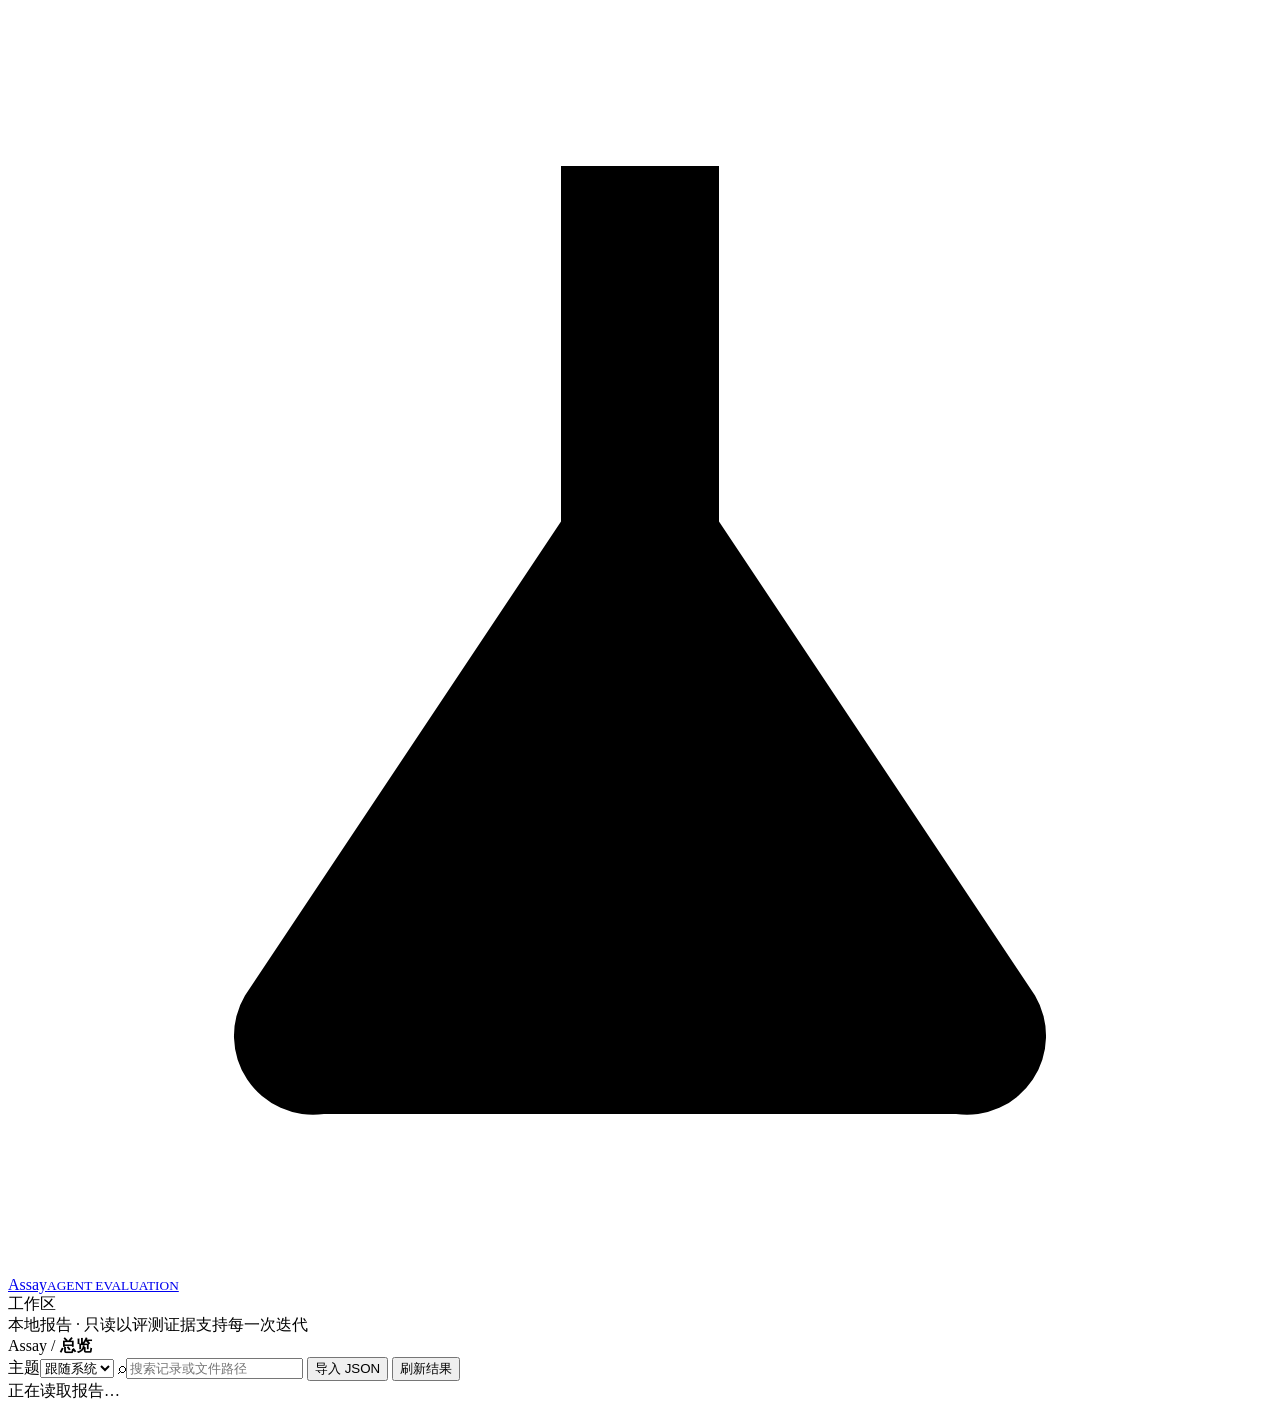
==== assay-dashboard/src/main/resources/io/assay/web/index.html @ 0c1b2a30 "refactor: split CLI and dashboard modules - add assay-dashboard and assay-cli - move web assets and " ====
<!doctype html>
<html lang="zh-CN">
<head>
  <meta charset="utf-8">
  <meta name="viewport" content="width=device-width, initial-scale=1">
  <title>Assay · 评测工作台</title>
  <script src="/theme.js"></script>
  <link rel="stylesheet" href="/theme.css">
  <link rel="stylesheet" href="/style.css">
  <script src="/dashboard-core.js" defer></script>
  <script src="/app.js" defer></script>
</head>
<body>
  <aside class="sidebar">
    <a class="brand" href="#overview" aria-label="Assay 总览">
      <svg viewBox="0 0 32 32" aria-hidden="true"><path d="M12 4h8M14 4v9L6 25a2 2 0 0 0 2 3h16a2 2 0 0 0 2-3l-8-12V4M10 20h12"/></svg>
      <span>Assay<small>AGENT EVALUATION</small></span>
    </a>
    <div class="nav-caption">工作区</div>
    <nav id="navigation" aria-label="主要导航"></nav>
    <div class="sidebar-footer"><span class="live-dot"></span> 本地报告 · 只读<span class="footer-note">以评测证据支持每一次迭代</span></div>
  </aside>
  <div class="shell">
    <header class="topbar">
      <div class="breadcrumb">Assay <span>/</span> <strong id="section-label">总览</strong></div>
      <div class="top-actions">
        <label class="theme-picker">主题<select id="theme-select" aria-label="界面主题"><option value="system">跟随系统</option><option value="light">浅色</option><option value="dark">深色</option></select></label>
        <label class="search"><span aria-hidden="true">⌕</span><input id="global-search" type="search" placeholder="搜索记录或文件路径" aria-label="搜索记录或文件路径"></label>
        <button class="button secondary" id="import-button">导入 JSON</button>
        <button class="button primary" id="refresh-button">刷新结果</button>
        <input id="file-input" type="file" accept=".json,application/json" multiple hidden>
      </div>
    </header>
    <main id="view"><div class="empty" role="status">正在读取报告…</div></main>
    <footer class="workspace-source"><span id="source-path"></span><span id="refresh-time"></span></footer>
  </div>
  <div id="toast" role="status" hidden></div>
</body>
</html>
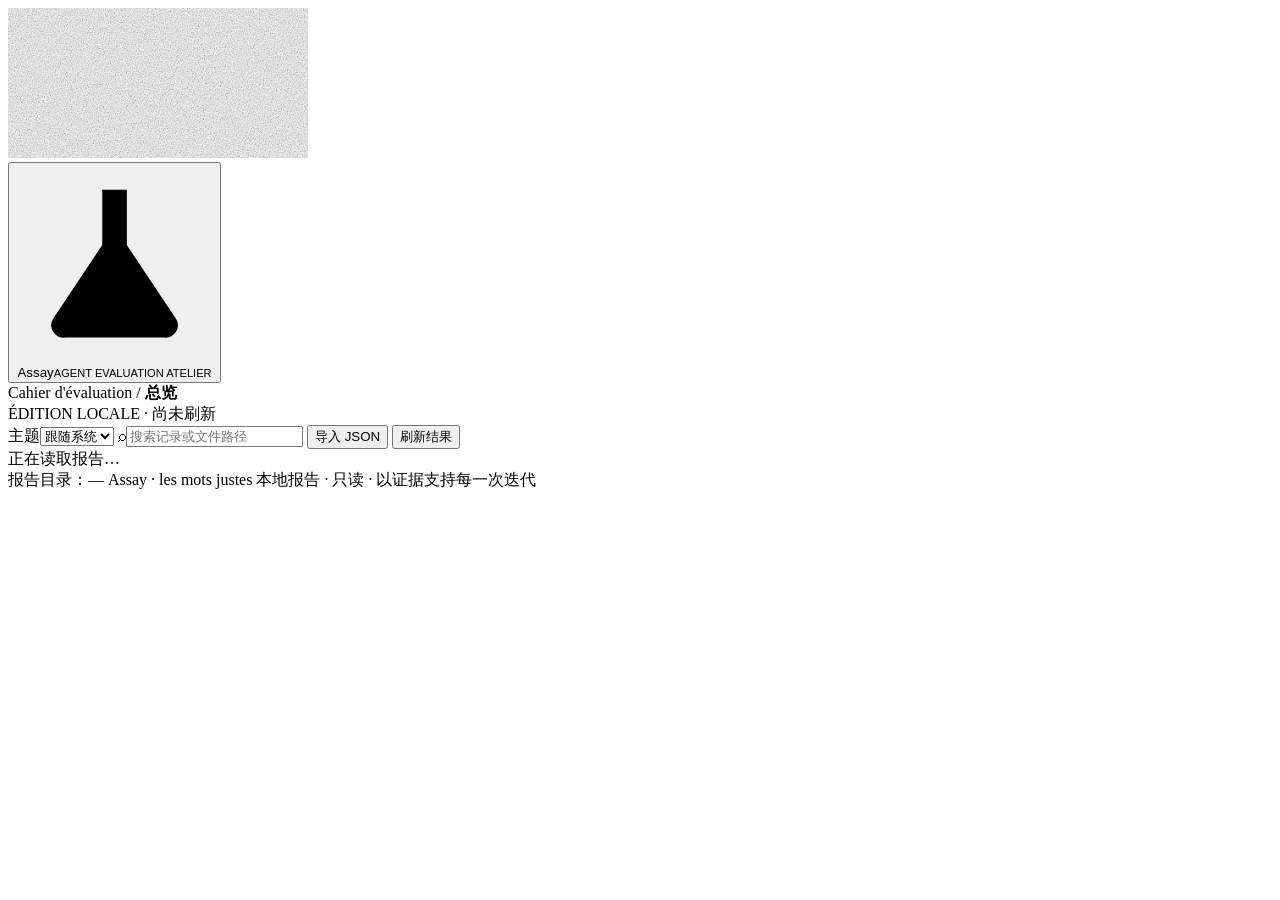
==== commit 2ed7cc12: "refactor: apply 2026-11-11 review remediation - split AssayCli command handlers into focused command" ====
--- a/assay-dashboard/src/main/resources/io/assay/web/index.html
+++ b/assay-dashboard/src/main/resources/io/assay/web/index.html
@@ -7,33 +7,60 @@
   <script src="/theme.js"></script>
   <link rel="stylesheet" href="/theme.css">
   <link rel="stylesheet" href="/style.css">
+  <link rel="stylesheet" href="/paper.css">
   <script src="/dashboard-core.js" defer></script>
   <script src="/app.js" defer></script>
 </head>
 <body>
-  <aside class="sidebar">
-    <a class="brand" href="#overview" aria-label="Assay 总览">
-      <svg viewBox="0 0 32 32" aria-hidden="true"><path d="M12 4h8M14 4v9L6 25a2 2 0 0 0 2 3h16a2 2 0 0 0 2-3l-8-12V4M10 20h12"/></svg>
-      <span>Assay<small>AGENT EVALUATION</small></span>
-    </a>
-    <div class="nav-caption">工作区</div>
-    <nav id="navigation" aria-label="主要导航"></nav>
-    <div class="sidebar-footer"><span class="live-dot"></span> 本地报告 · 只读<span class="footer-note">以评测证据支持每一次迭代</span></div>
-  </aside>
-  <div class="shell">
-    <header class="topbar">
-      <div class="breadcrumb">Assay <span>/</span> <strong id="section-label">总览</strong></div>
-      <div class="top-actions">
-        <label class="theme-picker">主题<select id="theme-select" aria-label="界面主题"><option value="system">跟随系统</option><option value="light">浅色</option><option value="dark">深色</option></select></label>
-        <label class="search"><span aria-hidden="true">⌕</span><input id="global-search" type="search" placeholder="搜索记录或文件路径" aria-label="搜索记录或文件路径"></label>
-        <button class="button secondary" id="import-button">导入 JSON</button>
-        <button class="button primary" id="refresh-button">刷新结果</button>
-        <input id="file-input" type="file" accept=".json,application/json" multiple hidden>
-      </div>
-    </header>
-    <main id="view"><div class="empty" role="status">正在读取报告…</div></main>
-    <footer class="workspace-source"><span id="source-path"></span><span id="refresh-time"></span></footer>
+  <div class="page-texture" aria-hidden="true">
+    <svg xmlns="http://www.w3.org/2000/svg">
+      <filter id="paper-grain">
+        <feTurbulence type="fractalNoise" baseFrequency=".82" numOctaves="3" stitchTiles="stitch"/>
+        <feColorMatrix type="saturate" values="0"/>
+      </filter>
+      <rect width="100%" height="100%" filter="url(#paper-grain)"/>
+    </svg>
   </div>
+
+  <div class="book-shell">
+    <div class="inner-frame">
+      <span class="corner corner-tl" aria-hidden="true"></span>
+      <span class="corner corner-tr" aria-hidden="true"></span>
+      <span class="corner corner-bl" aria-hidden="true"></span>
+      <span class="corner corner-br" aria-hidden="true"></span>
+
+      <header class="masthead">
+        <button type="button" class="brand" data-section="overview" aria-label="Assay 总览">
+          <svg viewBox="0 0 32 32" aria-hidden="true"><path d="M12 4h8M14 4v9L6 25a2 2 0 0 0 2 3h16a2 2 0 0 0 2-3l-8-12V4M10 20h12"/></svg>
+          <span>Assay<small>AGENT EVALUATION ATELIER</small></span>
+        </button>
+
+        <div class="masthead-center">
+          <div class="breadcrumb">Cahier d'évaluation <span>/</span> <strong id="section-label">总览</strong></div>
+          <div class="edition">ÉDITION LOCALE · <span id="refresh-time">尚未刷新</span></div>
+        </div>
+
+        <div class="top-actions">
+          <label class="theme-picker">主题<select id="theme-select" aria-label="界面主题"><option value="system">跟随系统</option><option value="light">浅色</option><option value="dark">深色</option></select></label>
+          <label class="search"><span aria-hidden="true">⌕</span><input id="global-search" type="search" placeholder="搜索记录或文件路径" aria-label="搜索记录或文件路径"></label>
+          <button class="button secondary" id="import-button">导入 JSON</button>
+          <button class="button primary" id="refresh-button">刷新结果</button>
+          <input id="file-input" type="file" accept=".json,application/json" multiple hidden>
+        </div>
+      </header>
+
+      <nav id="navigation" class="menu-ribbons" aria-label="主要导航"></nav>
+
+      <main id="view" class="page-stage" tabindex="-1"><div class="empty" role="status">正在读取报告…</div></main>
+
+      <footer class="colophon">
+        <span id="source-path">报告目录：—</span>
+        <span class="colophon-mark" aria-hidden="true">Assay · les mots justes</span>
+        <span>本地报告 · 只读 · 以证据支持每一次迭代</span>
+      </footer>
+    </div>
+  </div>
+
   <div id="toast" role="status" hidden></div>
 </body>
 </html>
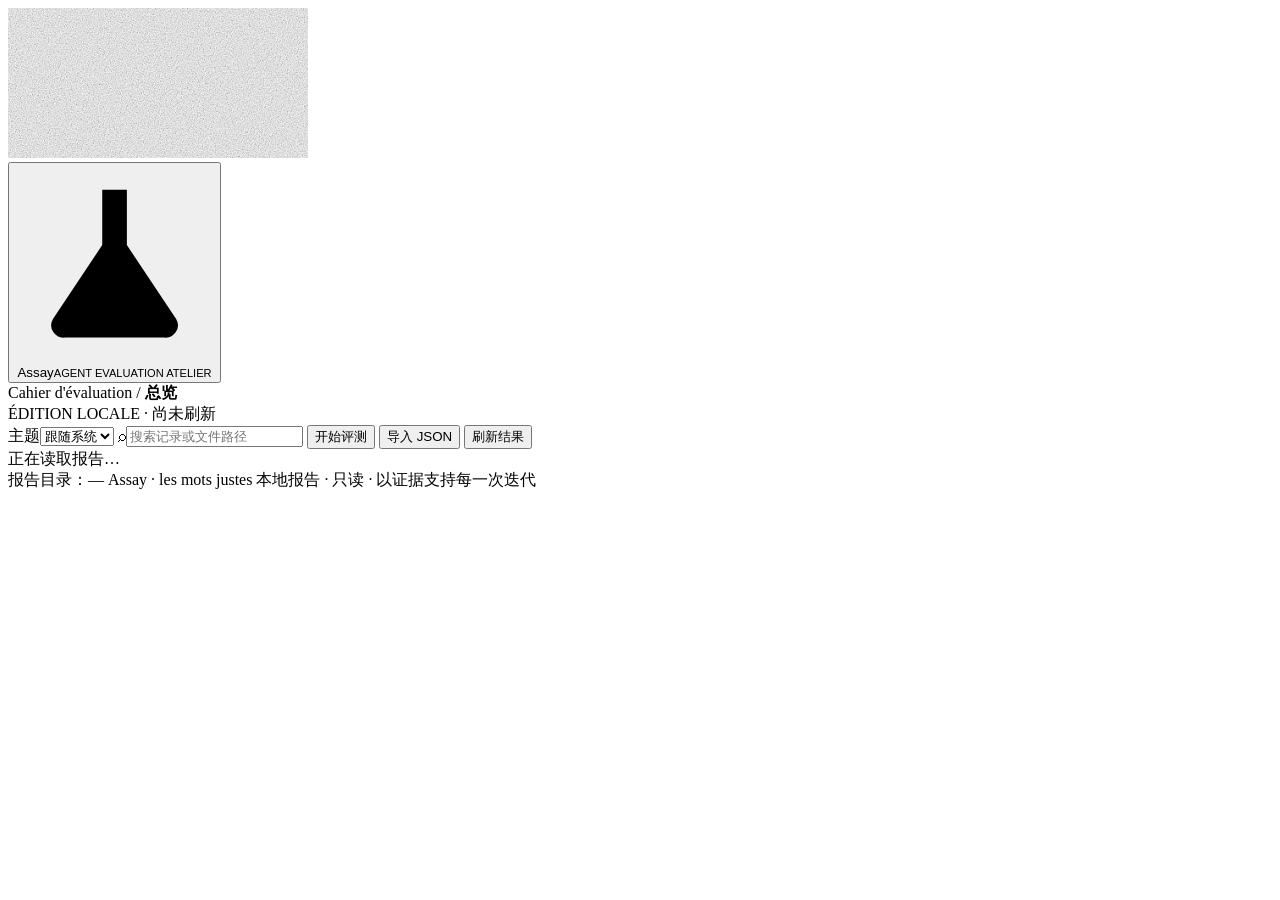
==== commit 258c58ea: "feat(dashboard): add chart-driven evaluation views and direct queue submission - add zero-dependency" ====
--- a/assay-dashboard/src/main/resources/io/assay/web/index.html
+++ b/assay-dashboard/src/main/resources/io/assay/web/index.html
@@ -8,7 +8,10 @@
   <link rel="stylesheet" href="/theme.css">
   <link rel="stylesheet" href="/style.css">
   <link rel="stylesheet" href="/paper.css">
+  <link rel="stylesheet" href="/charts.css">
   <script src="/dashboard-core.js" defer></script>
+  <script src="/charts.js" defer></script>
+  <script src="/dashboard-model.js" defer></script>
   <script src="/app.js" defer></script>
 </head>
 <body>
@@ -43,8 +46,9 @@
         <div class="top-actions">
           <label class="theme-picker">主题<select id="theme-select" aria-label="界面主题"><option value="system">跟随系统</option><option value="light">浅色</option><option value="dark">深色</option></select></label>
           <label class="search"><span aria-hidden="true">⌕</span><input id="global-search" type="search" placeholder="搜索记录或文件路径" aria-label="搜索记录或文件路径"></label>
+          <button class="button primary" data-section="setup">开始评测</button>
           <button class="button secondary" id="import-button">导入 JSON</button>
-          <button class="button primary" id="refresh-button">刷新结果</button>
+          <button class="button secondary" id="refresh-button">刷新结果</button>
           <input id="file-input" type="file" accept=".json,application/json" multiple hidden>
         </div>
       </header>
